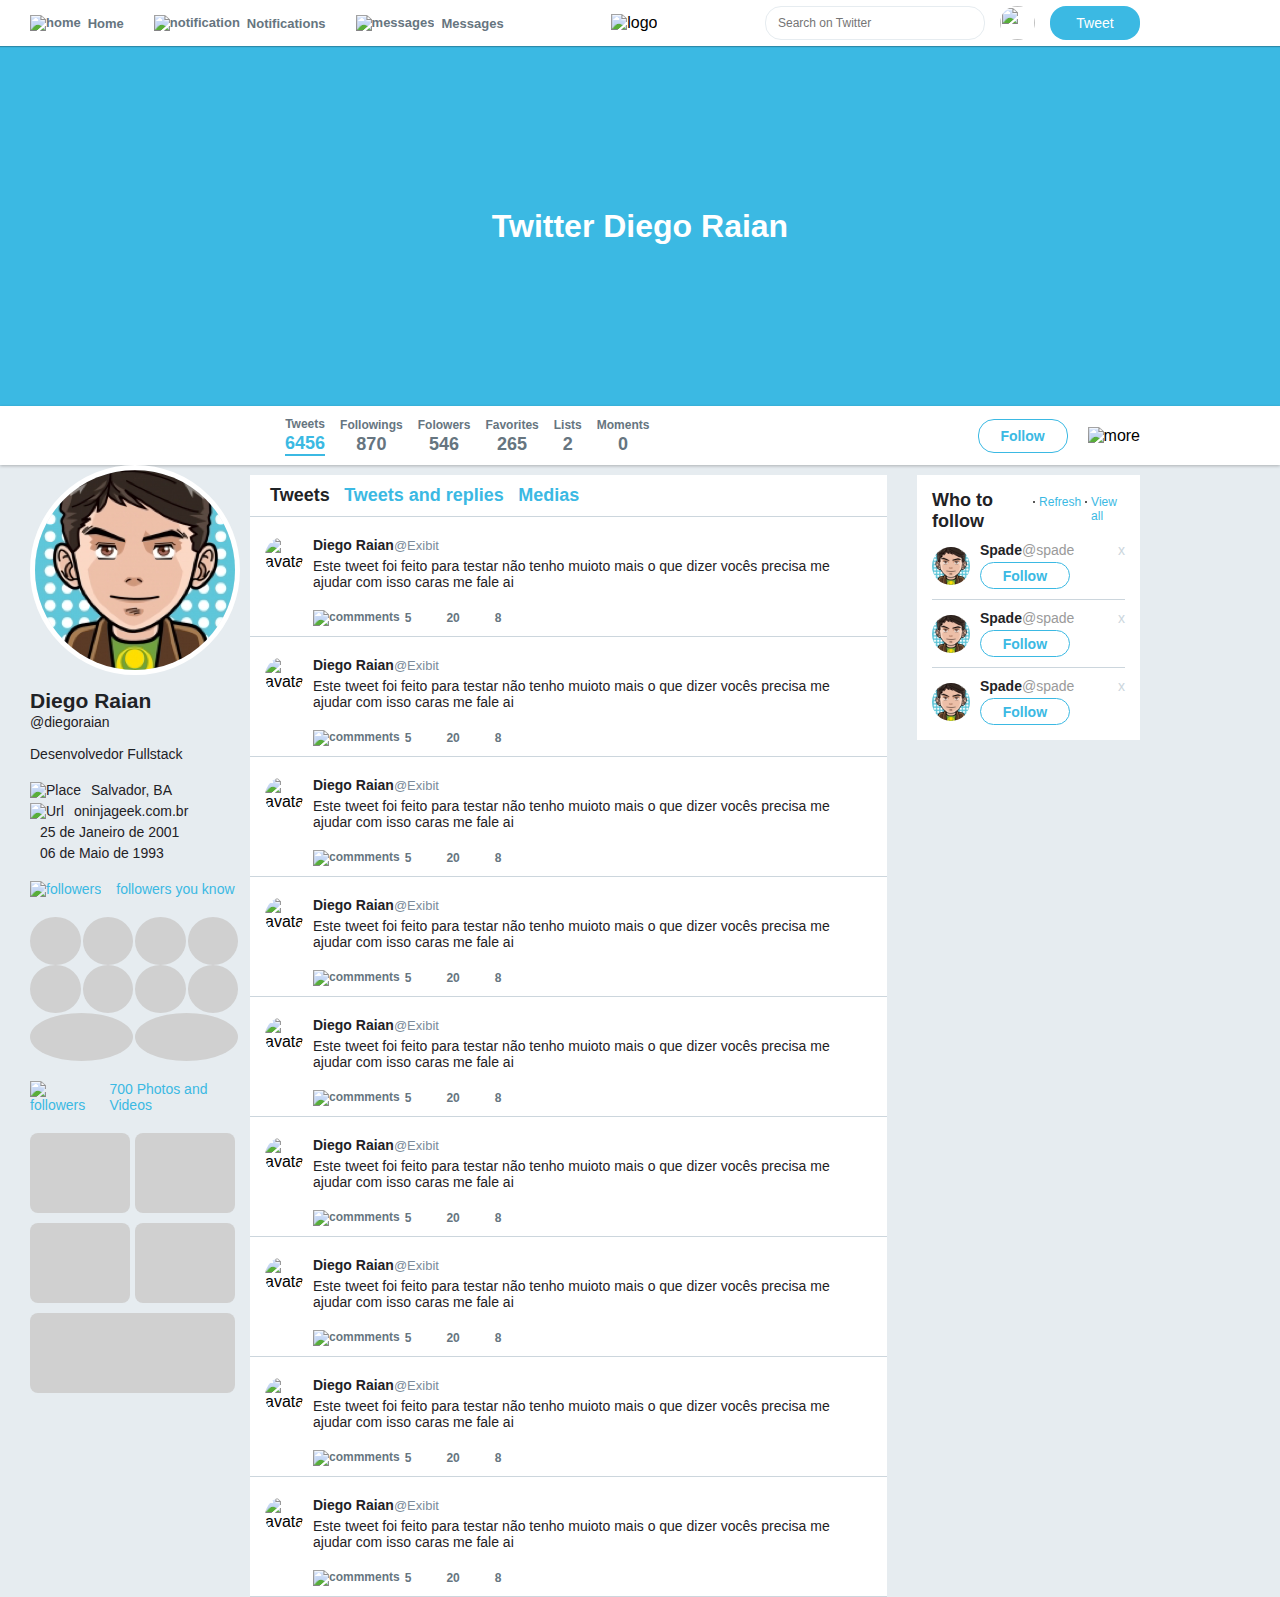
==== twitter/index.html @ fb255711 "clone do twitterls responsivo" ====
<!DOCTYPE html>
<html lang="en">

<head>
    <meta charset="UTF-8">
    <meta name="viewport" content="width=device-width, initial-scale=1.0">
    <title>Twitter</title>
    <link rel="stylesheet" href="styles.css">
    <title></title>
</head>

<body>

    <header id="main-header">
        <div class="content">
            <nav>

                <ul>

                    <li> <img src="/images/home.svg" alt="home" class=""> Home</li>
                    <li><img src="/images/notification.svg" alt="notification" class=""> Notifications</li>
                    <li><img src="/images/message.svg" alt="messages" class="">Messages</li>
                </ul>
            </nav>

            </nav>
            <img src="/images/logo.svg" alt="logo">
            <div class="busca">
                <input type="text" placeholder="Search on Twitter" />
                <img src="/images/avatar.png" />
                <button>Tweet</button>
            </div>
        </div>
    </header>
    <div class="banner">
        <h1>
            Twitter Diego Raian
        </h1>
    </div>

    <div class="top-bar">
        <div class="content">
            <ul>
                <li class="active">
                    <span>Tweets</span>
                    <strong>6456</strong>
                </li>
                <li>
                    <span>Followings</span>
                    <strong>870</strong>
                </li>
                <li>
                    <span>Folowers</span>
                    <strong>546</strong>
                </li>
                <li>
                    <span>Favorites</span>
                    <strong>265</strong>
                </li>
                <li>
                    <span>Lists</span>
                    <strong>2</strong>
                </li>
                <li>
                    <span>Moments</span>
                    <strong>0</strong>
                </li>
            </ul>

            <div class="follow-container">
                <button> Follow </button>
                <img src="/images/more.svg" alt="more">
            </div>
        </div>
    </div>
    <div class="wrapper-content content">
        <aside class="profile">
            <img class="avatar" src="images/avatar.png" alt="Diego Raian">
            <h1>Diego Raian</h1>
            <span>@diegoraian</span>
            <p> Desenvolvedor Fullstack </p>
            <ul class="profile-data">
                <li><img src="/images/place.svg" alt="Place">Salvador, BA</li>
                <li><img src="/images/url.svg" alt="Url">oninjageek.com.br</li>
                <li><img src="/images/joined.svg" alt="">25 de Janeiro de 2001</li>
                <li><img src="/images/born.svg" alt="">06 de Maio de 1993</li>
            </ul>
            <div class="widget followers">
                <strong> <img src="/images/followers.svg" alt="followers"> followers you know </strong>
                <ul>
                    <li></li>
                    <li></li>
                    <li></li>
                    <li></li>
                    <li></li>
                    <li></li>
                    <li></li>
                    <li></li>
                    <li></li>
                    <li></li>
                </ul>
            </div>
            <div class="widget photos">
                <strong> <img src="/images/images.svg" alt="followers"> 700 Photos and Videos </strong>
                <ul>
                    <li></li>
                    <li></li>
                    <li></li>
                    <li></li>
                    <li></li>

                </ul>
            </div>
        </aside>
        <section class="timeline">
            <nav>
                <a href="" class="active">Tweets</a>
                <a href="">Tweets and replies</a>
                <a href="">Medias</a>
            </nav>
            <ul class="tweets">
                <li>
                    <img src="/images/avatar.png" alt="avatar-tweet">
                    <div class="info">
                        <strong>Diego Raian<span>@Exibit</span></strong>
                        <p> Este tweet foi feito para testar não tenho muioto mais o que dizer vocês precisa me ajudar
                            com isso caras me fale ai</p>
                        <div class="actions">
                            <a href=""><img src="/images/comments.svg" alt="commments"> 5 </a>
                            <a href=""><img src="/images/retweet.svg" alt="">20</a>
                            <a href=""><img src="/images/like.svg" alt="">8</a>
                        </div>
                    </div>
                </li>
                <li>
                    <img src="/images/avatar.png" alt="avatar-tweet">
                    <div class="info">
                        <strong>Diego Raian<span>@Exibit</span></strong>
                        <p> Este tweet foi feito para testar não tenho muioto mais o que dizer vocês precisa me ajudar
                            com isso caras me fale ai</p>
                        <div class="actions">
                            <a href=""><img src="/images/comments.svg" alt="commments"> 5 </a>
                            <a href=""><img src="/images/retweet.svg" alt="">20</a>
                            <a href=""><img src="/images/like.svg" alt="">8</a>
                        </div>
                    </div>
                </li>
                <li>
                    <img src="/images/avatar.png" alt="avatar-tweet">
                    <div class="info">
                        <strong>Diego Raian<span>@Exibit</span></strong>
                        <p> Este tweet foi feito para testar não tenho muioto mais o que dizer vocês precisa me ajudar
                            com isso caras me fale ai</p>
                        <div class="actions">
                            <a href=""><img src="/images/comments.svg" alt="commments"> 5 </a>
                            <a href=""><img src="/images/retweet.svg" alt="">20</a>
                            <a href=""><img src="/images/like.svg" alt="">8</a>
                        </div>
                    </div>
                </li>
                <li>
                    <img src="/images/avatar.png" alt="avatar-tweet">
                    <div class="info">
                        <strong>Diego Raian<span>@Exibit</span></strong>
                        <p> Este tweet foi feito para testar não tenho muioto mais o que dizer vocês precisa me ajudar
                            com isso caras me fale ai</p>
                        <div class="actions">
                            <a href=""><img src="/images/comments.svg" alt="commments"> 5 </a>
                            <a href=""><img src="/images/retweet.svg" alt="">20</a>
                            <a href=""><img src="/images/like.svg" alt="">8</a>
                        </div>
                    </div>
                </li>
                <li>
                    <img src="/images/avatar.png" alt="avatar-tweet">
                    <div class="info">
                        <strong>Diego Raian<span>@Exibit</span></strong>
                        <p> Este tweet foi feito para testar não tenho muioto mais o que dizer vocês precisa me ajudar
                            com isso caras me fale ai</p>
                        <div class="actions">
                            <a href=""><img src="/images/comments.svg" alt="commments"> 5 </a>
                            <a href=""><img src="/images/retweet.svg" alt="">20</a>
                            <a href=""><img src="/images/like.svg" alt="">8</a>
                        </div>
                    </div>
                </li>
                <li>
                    <img src="/images/avatar.png" alt="avatar-tweet">
                    <div class="info">
                        <strong>Diego Raian<span>@Exibit</span></strong>
                        <p> Este tweet foi feito para testar não tenho muioto mais o que dizer vocês precisa me ajudar
                            com isso caras me fale ai</p>
                        <div class="actions">
                            <a href=""><img src="/images/comments.svg" alt="commments"> 5 </a>
                            <a href=""><img src="/images/retweet.svg" alt="">20</a>
                            <a href=""><img src="/images/like.svg" alt="">8</a>
                        </div>
                    </div>
                </li>
                <li>
                    <img src="/images/avatar.png" alt="avatar-tweet">
                    <div class="info">
                        <strong>Diego Raian<span>@Exibit</span></strong>
                        <p> Este tweet foi feito para testar não tenho muioto mais o que dizer vocês precisa me ajudar
                            com isso caras me fale ai</p>
                        <div class="actions">
                            <a href=""><img src="/images/comments.svg" alt="commments"> 5 </a>
                            <a href=""><img src="/images/retweet.svg" alt="">20</a>
                            <a href=""><img src="/images/like.svg" alt="">8</a>
                        </div>
                    </div>
                </li>                                
                <li>
                    <img src="/images/avatar.png" alt="avatar-tweet">
                    <div class="info">
                        <strong>Diego Raian<span>@Exibit</span></strong>
                        <p> Este tweet foi feito para testar não tenho muioto mais o que dizer vocês precisa me ajudar
                            com isso caras me fale ai</p>
                        <div class="actions">
                            <a href=""><img src="/images/comments.svg" alt="commments"> 5 </a>
                            <a href=""><img src="/images/retweet.svg" alt="">20</a>
                            <a href=""><img src="/images/like.svg" alt="">8</a>
                        </div>
                    </div>
                </li>
                <li>
                    <img src="/images/avatar.png" alt="avatar-tweet">
                    <div class="info">
                        <strong>Diego Raian<span>@Exibit</span></strong>
                        <p> Este tweet foi feito para testar não tenho muioto mais o que dizer vocês precisa me ajudar
                            com isso caras me fale ai</p>
                        <div class="actions">
                            <a href=""><img src="/images/comments.svg" alt="commments"> 5 </a>
                            <a href=""><img src="/images/retweet.svg" alt="">20</a>
                            <a href=""><img src="/images/like.svg" alt="">8</a>
                        </div>
                    </div>
                </li>                                
            </ul>
        </section>
        <aside class="widgets">

            <div class="widget follow">
                <div class="title">
                    <strong>Who to follow</strong>
                    <a href="">Refresh</a>
                    <a href="">View all</a>
                </div>
                <ul>
                    <li>
                        <div class="profile">
                            <img src="images/avatar.png" alt="avatar-follow">
                            <div class="info">
                                <strong>Spade<span>@spade</span></strong>
                                <button>Follow</button>
                            </div>
                        </div>
                        <a href="">x</a>

                    </li>
                    <li>
                        <div class="profile">
                            <img src="images/avatar.png" alt="avatar-follow">
                            <div class="info">
                                <strong>Spade<span>@spade</span></strong>
                                <button>Follow</button>
                            </div>
                        </div>
                        <a href="">x</a>

                    </li>
                    <li>
                        <div class="profile">
                            <img src="images/avatar.png" alt="avatar-follow">
                            <div class="info">
                                <strong>Spade<span>@spade</span></strong>
                                <button>Follow</button>
                            </div>
                        </div>
                        <a href="">x</a>

                    </li>
                </ul>
            </div>


        </aside>
    </div>




</body>

</html>
---- twitter/styles.css ----
* {
    margin: 0;
    padding: 0;
    box-sizing: border-box;
    --app-background: #e6ecf0
}

input,
button{
    outline: 0;
}

body {
    background: var(--app-background);
    font-family: 'Helvetica Neue', Helvetica,Arial, sans-serif;
    text-rendering: optimizeLegibility !important;
    -webkit-font-smoothing: antialiased !important;
} 
.content{
    max-width: 1170px;
    margin: 0;
    padding: 0 30px;
}

header#main-header{
    height: 46px;
    background: #fff;
    box-shadow: 0 1px 1px rgba(0,0,0,.25);
    position: relative; 
    z-index:1;
}   


header#main-header .content {
    display: flex;
    flex-direction: row;
    align-items: center;
    justify-content: space-between;
    height: 100%;
}

header#main-header nav ul {
    display: flex;
    flex-direction: row;
    list-style: none;
}


header#main-header nav ul li {
    display: flex;
    align-items: center;
    font-size: 13px;
    font-weight: bold;
    color: #667580;
    margin-left: 30px
}

header#main-header nav ul li:first-child{
    margin-left: 0px;
}

header#main-header nav ul li img{
    margin-right: 7px;
}


header#main-header  div.busca img{
    height: 34px;
    width: 35px;
    border-radius: 50%;
    margin: 15px;
}


header#main-header  div.busca button{
    height: 34px;
    width: 90px;
    font-size: 14px;
    color: #fff;
    border-radius: 16px;
    border: 0;
    background: #3bb9e3;
    display: flex;
    align-items: center;
    justify-content: center;
}

header#main-header  div.busca input{
    width: 220px;
    color: #667581;
    padding: 0 30px 0 12px;
    font-size: 12px;
    border: 1px solid #e6ecf0;
    height: 34px;
    border-radius: 16px;
    font-size:12px;
    background: url('/images/search.svg') no-repeat 190px center;

}
header#main-header  div.busca{
    display: flex;
    align-items: center;
}


div.banner {
    width: 100%;
    height: 360px;
    background: #3bb9e3;
    display: flex;
    align-items: center;
    justify-content: center;
    color: #fff;
}


div.top-bar{
    height: 59px;
    background: #fff;
    box-shadow: 0 1px 3px rgba(0,0,0,.25);

}

div.top-bar .content{
    display: flex;
    justify-content: space-between;
    align-items: center;
    padding-left:  285px;
    height: 100%;
}

div.top-bar .content ul{
    display: flex;
    list-style: none;
    height: 100%;
}
div.top-bar .content ul li{
    display: flex;
    flex-direction: column;
    justify-content: center;
    align-items: center;
    margin: 0 15px 0 0;
}

div.top-bar .content ul li.active::after{
    content: '';
    width: 100%;
    height:2px;
    
    bottom: 0;
    left: 0;
    background: #3bb9e3;
}

div.top-bar .content ul li.active strong{
    color: #3bb9e3;
}

div.top-bar .content ul li:last-child{
    margin: 0;
}
div.top-bar .content ul li span{
    color: #667580;
    font-weight: bold;
    font-size: 12px;
    margin-top: 2px;
}

div.top-bar .content ul li strong{
    color: #667580;
    font-size: 18px;
    font-weight: bold;
    margin-top: 2px;
}


div.follow-container {
    display: flex;
    align-items: center;
}
div.follow-container button{
    border: 1px solid  #3bb9e3;
    border-radius: 16px;
    display: flex;
    align-items: center;
    justify-content: center;
    width: 90px;
    height:  34px;
    color:  #3bb9e3;
    font-weight: bold;
    font-size: 14px;
    background-color: #fff;
    margin-right: 20px;
}

div.wrapper-content{
    display: flex;
    flex-direction: row;
}

div.wrapper-content aside.profile{
    width: 260px;
}

div.wrapper-content aside.profile img.avatar{
    border-radius: 50%;
    border: 5px solid #fff;
}

div.wrapper-content aside.profile h1{
    font-size: 21px;
    color: #1f2226;
    margin-top: 10px;
}


div.wrapper-content aside.profile span {
    font-size: 14px;
    color:  #1f2226;
}

div.wrapper-content aside.profile p {
    font-size: 14px;
    color:  #1f2226;
    margin-top: 15px;

}

div.wrapper-content aside.profile ul {
    list-style: none;
    margin-top: 20px;
}


div.wrapper-content aside.profile ul.profile-data li {
    display: flex;
    align-items: center;
    font-size: 14px;
    color:  #1f2226;
    margin-top: 5px;
}

div.wrapper-content aside.profile ul.profile-data li::first-child {
    margin-top: 0;
}

div.wrapper-content aside.profile ul.profile-data li img{
    margin-right: 10px;
}


div.wrapper-content aside.profile .widget{
    margin-top: 20px;

}

div.wrapper-content aside.profile .widget strong{
    font-weight: normal;
    color: #3bb9e3;
    font-size: 14px;
    display: flex;
    align-items: center;
}


div.wrapper-content aside.profile .widget strong img{
    margin-right: 15px;
}


div.wrapper-content aside.profile .widget ul{
    list-style: none;
    display: flex;
    flex-wrap: wrap;
    align-content: flex-start;
    align-items: flex-start;
    
}

div.wrapper-content aside.profile .widget ul li{
    width: 48px;
    height: 48px;
    border-radius: 50%;
    background: #d0d0d0;
    flex: 1 0 auto;
    margin-right: 2px;

}



div.wrapper-content aside.profile .photos ul li{
    width: 80px;
    height: 80px;
    border-radius: 8px;
    background: #d0d0d0;
    flex: 1 0 auto ;
    margin-right: 2px;
    margin: 0 5px  10px 0;


}


div.wrapper-content .timeline{
    flex-grow: 1;
}
div.wrapper-content aside.widgets{
    margin-top: 10px;
    width: 280px;
    margin-left: 20px;
}

div.wrapper-content aside.widgets div.widget{
    padding: 15px;
    background: #fff;
}

div.wrapper-content aside.widgets div.widget div.title{
    display: flex;
    align-items: baseline;
}

div.wrapper-content aside.widgets div.widget div.title strong {
    font-size: 18px;
    color: #1f2226;
}

div.wrapper-content aside.widgets div.widget div.title a {
    font-size: 12px;
    color: #3bb9e3;
    text-decoration: none;
    position: relative;
    padding-left: 10px;
}


div.wrapper-content aside.widgets .widget .title a::before {
    content: "";
    width: 2px;
    height: 2px;
    background: #222;
    border-radius: 50%;
    position: absolute;
    left: 4px;
    top: 6px;
}


div.wrapper-content aside.widgets .follow ul  {
    list-style: none;
    margin-top: 10px;
}

div.wrapper-content aside.widgets .follow ul  li{
    display: flex;
    justify-content: space-between;
    margin-top: 10px;
    border-bottom: 1px solid #ccd6dd;
    padding-bottom: 10px;
    margin-bottom: 10px;
}

div.wrapper-content aside.widgets .follow ul  li > a{
    text-decoration: none;
    color: #ccd6dd;
    font-size: 14px;
}

div.wrapper-content aside.widgets .follow ul  li .profile{
    display: flex;
    align-items: center;
}
div.wrapper-content aside.widgets .follow ul  li .profile img{
    width: 38px;
    height: 38px;
    border-radius: 50%;
    margin-right: 10px;
}

div.wrapper-content aside.widgets .follow ul  li .profile .info{
    display: flex;
    flex-direction: column;
}

div.wrapper-content aside.widgets .follow ul  li .profile .info strong{
    font-size: 14px;
    color: #1f2326;
}

div.wrapper-content aside.widgets .follow ul  li .profile .info span{
    font-weight: normal;
    color: #9a9a9a;
}

div.wrapper-content aside.widgets .follow ul  li .profile .info button{
    border: 1px solid  #3bb9e3;
    border-radius: 16px;
    width: 90px;
    height:  27px;
    color:  #3bb9e3;
    font-weight: bold;
    font-size: 14px;
    background-color: #fff;
    margin-top: 4px;
}
div.wrapper-content aside.widgets .follow ul  li:last-child{
    padding-bottom: 0;
    margin-bottom: 0;
    border-bottom: 0;
}

div.wrapper-content .timeline {
    flex-grow: 1;
    background: #fff;
    margin: 10px 10px 0 10px
}


div.wrapper-content .timeline nav{
    border-bottom: 1px solid #ccd6dd;
    padding: 10px  20px;
}

div.wrapper-content .timeline nav a{
    text-decoration: none;
    font-size: 18px;
    font-weight: bold;
    color: #3bb9e3;
    margin-left: 10px;
}

div.wrapper-content .timeline nav a:first-child{
    margin-left: 0px;
}

div.wrapper-content .timeline nav a.active{
    color: #1f2326
}


div.wrapper-content .timeline ul.tweets  {
 list-style: none;
}


div.wrapper-content .timeline ul.tweets  li{
    display: flex;
    margin-top: 10px;
    border-bottom: 1px solid #ccd6dd;
    padding: 10px 15px;
}

div.wrapper-content .timeline ul.tweets li >  img{
    width: 38px;
    height: 38px; 
    border-radius: 50px;
}

div.wrapper-content .timeline ul.tweets  li .info{
    margin-left: 10px;
    display: flex;
    flex-direction: column;
    justify-content: center;
}

div.wrapper-content .timeline ul.tweets  li .info strong {
    font-size: 14px;
    color: #1f2226;
}

div.wrapper-content .timeline ul.tweets  li .info strong span{
    font-size: 13px;
    font-weight: normal;
    color: #7b8b9a;
}



div.wrapper-content .timeline ul.tweets  li .info p{
    font-size: 14px;
    color: #1f2226;
    margin-top: 5px;
}


div.wrapper-content .timeline ul.tweets  li .info .actions{
    display: flex;
    margin-top: 20px;
}

div.wrapper-content .timeline ul.tweets  li .info .actions a{
    text-decoration: none;
    display: flex;
    align-items: center;
    font-size: 12px;
    color: #667580;
    font-weight: bold;
    margin-left: 30px;
}


div.wrapper-content .timeline ul.tweets  li .info .actions a img{
    margin-right: 5px;   
}

div.wrapper-content .timeline ul.tweets  li .info .actions a:first-child{
    margin-left: 0;
}
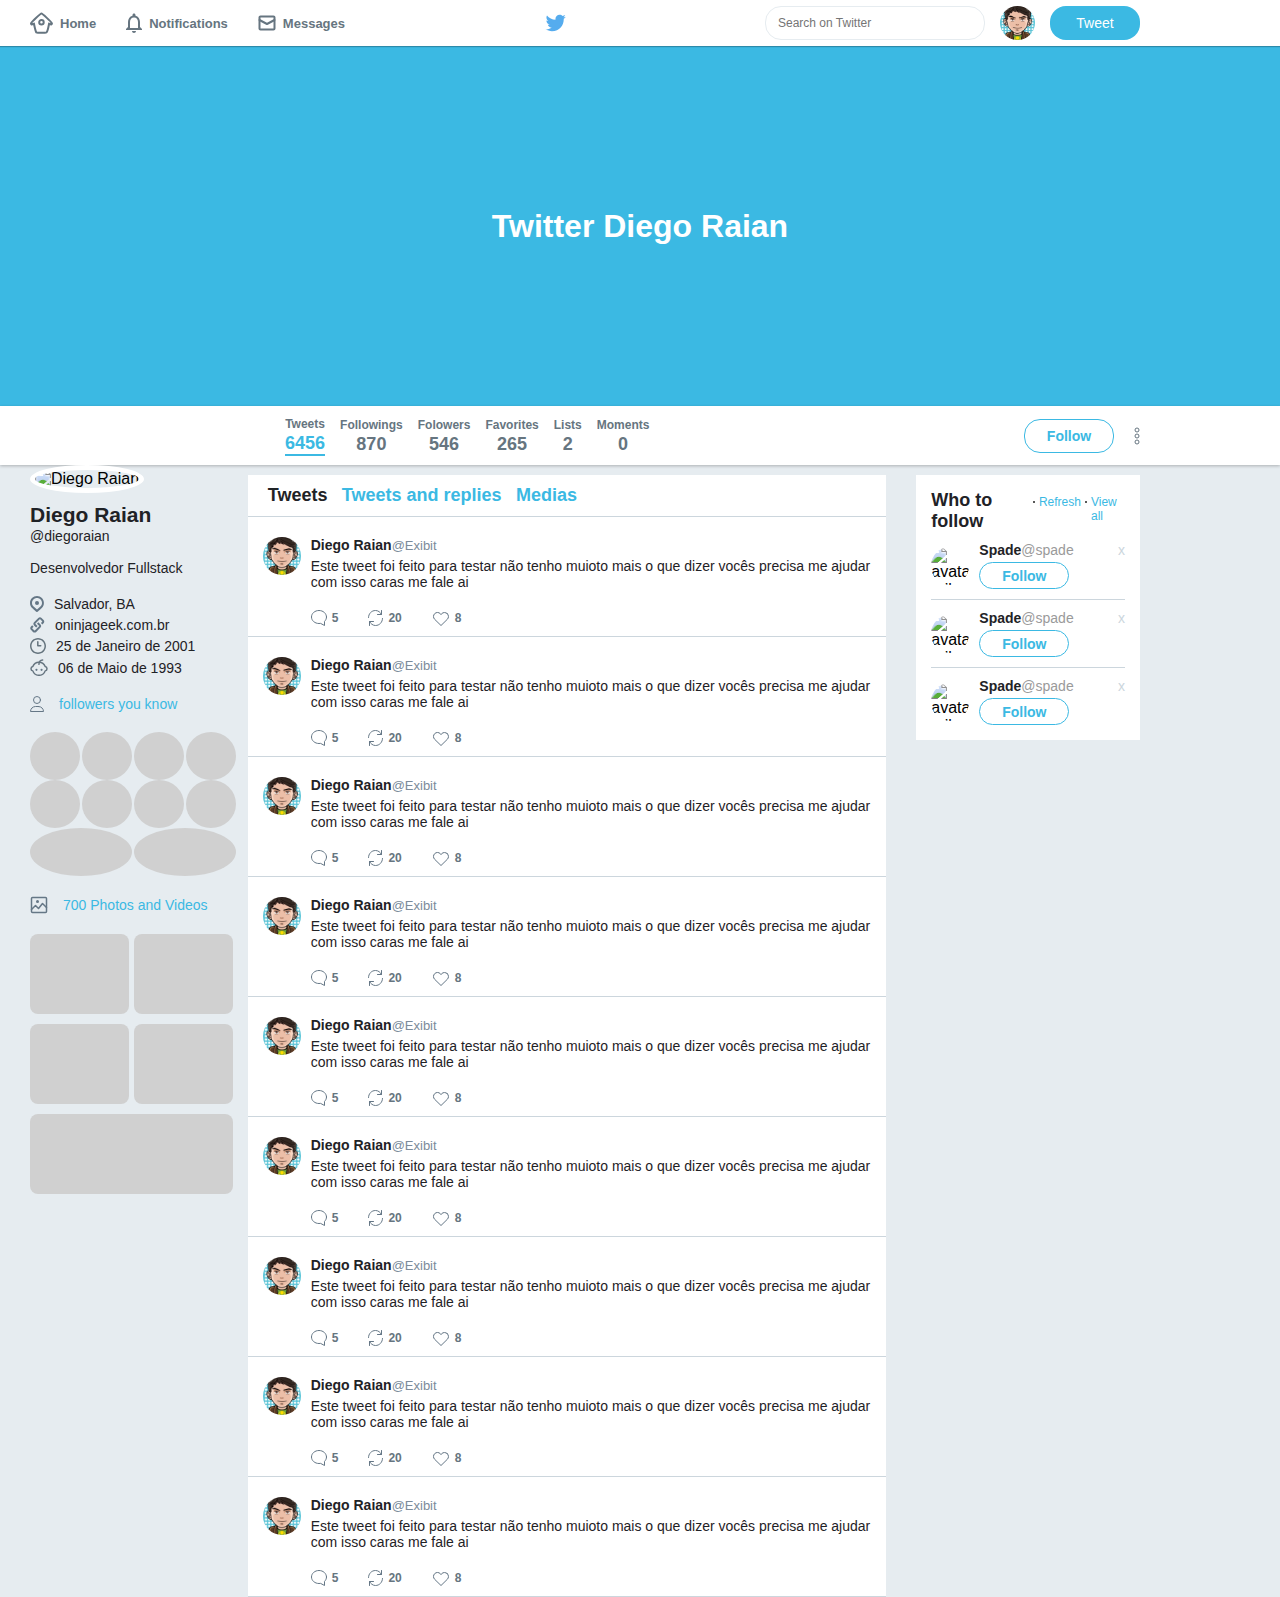
==== commit 0626cf84: "Iniciado o clone da interface do facebook" ====
--- a/twitter/index.html
+++ b/twitter/index.html
@@ -17,17 +17,17 @@
 
                 <ul>
 
-                    <li> <img src="/images/home.svg" alt="home" class=""> Home</li>
-                    <li><img src="/images/notification.svg" alt="notification" class=""> Notifications</li>
-                    <li><img src="/images/message.svg" alt="messages" class="">Messages</li>
+                    <li> <img src="/twitter/images/home.svg" alt="home" class=""> Home</li>
+                    <li><img src="/twitter/images/notification.svg" alt="notification" class=""> Notifications</li>
+                    <li><img src="/twitter/images/message.svg" alt="messages" class="">Messages</li>
                 </ul>
             </nav>
 
             </nav>
-            <img src="/images/logo.svg" alt="logo">
+            <img src="/twitter/images/logo.svg" alt="logo">
             <div class="busca">
                 <input type="text" placeholder="Search on Twitter" />
-                <img src="/images/avatar.png" />
+                <img src="/twitter/images/avatar.png" />
                 <button>Tweet</button>
             </div>
         </div>
@@ -69,24 +69,24 @@
 
             <div class="follow-container">
                 <button> Follow </button>
-                <img src="/images/more.svg" alt="more">
+                <img src="/twitter/images/more.svg" alt="more">
             </div>
         </div>
     </div>
     <div class="wrapper-content content">
         <aside class="profile">
-            <img class="avatar" src="images/avatar.png" alt="Diego Raian">
+            <img class="avatar" src="twitter/images/avatar.png" alt="Diego Raian">
             <h1>Diego Raian</h1>
             <span>@diegoraian</span>
             <p> Desenvolvedor Fullstack </p>
             <ul class="profile-data">
-                <li><img src="/images/place.svg" alt="Place">Salvador, BA</li>
-                <li><img src="/images/url.svg" alt="Url">oninjageek.com.br</li>
-                <li><img src="/images/joined.svg" alt="">25 de Janeiro de 2001</li>
-                <li><img src="/images/born.svg" alt="">06 de Maio de 1993</li>
+                <li><img src="/twitter/images/place.svg" alt="Place">Salvador, BA</li>
+                <li><img src="/twitter/images/url.svg" alt="Url">oninjageek.com.br</li>
+                <li><img src="/twitter/images/joined.svg" alt="">25 de Janeiro de 2001</li>
+                <li><img src="/twitter/images/born.svg" alt="">06 de Maio de 1993</li>
             </ul>
             <div class="widget followers">
-                <strong> <img src="/images/followers.svg" alt="followers"> followers you know </strong>
+                <strong> <img src="/twitter/images/followers.svg" alt="followers"> followers you know </strong>
                 <ul>
                     <li></li>
                     <li></li>
@@ -101,7 +101,7 @@
                 </ul>
             </div>
             <div class="widget photos">
-                <strong> <img src="/images/images.svg" alt="followers"> 700 Photos and Videos </strong>
+                <strong> <img src="/twitter/images/images.svg" alt="followers"> 700 Photos and Videos </strong>
                 <ul>
                     <li></li>
                     <li></li>
@@ -120,119 +120,119 @@
             </nav>
             <ul class="tweets">
                 <li>
-                    <img src="/images/avatar.png" alt="avatar-tweet">
-                    <div class="info">
-                        <strong>Diego Raian<span>@Exibit</span></strong>
-                        <p> Este tweet foi feito para testar não tenho muioto mais o que dizer vocês precisa me ajudar
-                            com isso caras me fale ai</p>
-                        <div class="actions">
-                            <a href=""><img src="/images/comments.svg" alt="commments"> 5 </a>
-                            <a href=""><img src="/images/retweet.svg" alt="">20</a>
-                            <a href=""><img src="/images/like.svg" alt="">8</a>
-                        </div>
-                    </div>
-                </li>
-                <li>
-                    <img src="/images/avatar.png" alt="avatar-tweet">
-                    <div class="info">
-                        <strong>Diego Raian<span>@Exibit</span></strong>
-                        <p> Este tweet foi feito para testar não tenho muioto mais o que dizer vocês precisa me ajudar
-                            com isso caras me fale ai</p>
-                        <div class="actions">
-                            <a href=""><img src="/images/comments.svg" alt="commments"> 5 </a>
-                            <a href=""><img src="/images/retweet.svg" alt="">20</a>
-                            <a href=""><img src="/images/like.svg" alt="">8</a>
-                        </div>
-                    </div>
-                </li>
-                <li>
-                    <img src="/images/avatar.png" alt="avatar-tweet">
-                    <div class="info">
-                        <strong>Diego Raian<span>@Exibit</span></strong>
-                        <p> Este tweet foi feito para testar não tenho muioto mais o que dizer vocês precisa me ajudar
-                            com isso caras me fale ai</p>
-                        <div class="actions">
-                            <a href=""><img src="/images/comments.svg" alt="commments"> 5 </a>
-                            <a href=""><img src="/images/retweet.svg" alt="">20</a>
-                            <a href=""><img src="/images/like.svg" alt="">8</a>
-                        </div>
-                    </div>
-                </li>
-                <li>
-                    <img src="/images/avatar.png" alt="avatar-tweet">
-                    <div class="info">
-                        <strong>Diego Raian<span>@Exibit</span></strong>
-                        <p> Este tweet foi feito para testar não tenho muioto mais o que dizer vocês precisa me ajudar
-                            com isso caras me fale ai</p>
-                        <div class="actions">
-                            <a href=""><img src="/images/comments.svg" alt="commments"> 5 </a>
-                            <a href=""><img src="/images/retweet.svg" alt="">20</a>
-                            <a href=""><img src="/images/like.svg" alt="">8</a>
-                        </div>
-                    </div>
-                </li>
-                <li>
-                    <img src="/images/avatar.png" alt="avatar-tweet">
-                    <div class="info">
-                        <strong>Diego Raian<span>@Exibit</span></strong>
-                        <p> Este tweet foi feito para testar não tenho muioto mais o que dizer vocês precisa me ajudar
-                            com isso caras me fale ai</p>
-                        <div class="actions">
-                            <a href=""><img src="/images/comments.svg" alt="commments"> 5 </a>
-                            <a href=""><img src="/images/retweet.svg" alt="">20</a>
-                            <a href=""><img src="/images/like.svg" alt="">8</a>
-                        </div>
-                    </div>
-                </li>
-                <li>
-                    <img src="/images/avatar.png" alt="avatar-tweet">
-                    <div class="info">
-                        <strong>Diego Raian<span>@Exibit</span></strong>
-                        <p> Este tweet foi feito para testar não tenho muioto mais o que dizer vocês precisa me ajudar
-                            com isso caras me fale ai</p>
-                        <div class="actions">
-                            <a href=""><img src="/images/comments.svg" alt="commments"> 5 </a>
-                            <a href=""><img src="/images/retweet.svg" alt="">20</a>
-                            <a href=""><img src="/images/like.svg" alt="">8</a>
-                        </div>
-                    </div>
-                </li>
-                <li>
-                    <img src="/images/avatar.png" alt="avatar-tweet">
-                    <div class="info">
-                        <strong>Diego Raian<span>@Exibit</span></strong>
-                        <p> Este tweet foi feito para testar não tenho muioto mais o que dizer vocês precisa me ajudar
-                            com isso caras me fale ai</p>
-                        <div class="actions">
-                            <a href=""><img src="/images/comments.svg" alt="commments"> 5 </a>
-                            <a href=""><img src="/images/retweet.svg" alt="">20</a>
-                            <a href=""><img src="/images/like.svg" alt="">8</a>
+                    <img src="/twitter/images/avatar.png" alt="avatar-tweet">
+                    <div class="info">
+                        <strong>Diego Raian<span>@Exibit</span></strong>
+                        <p> Este tweet foi feito para testar não tenho muioto mais o que dizer vocês precisa me ajudar
+                            com isso caras me fale ai</p>
+                        <div class="actions">
+                            <a href=""><img src="/twitter/images/comments.svg" alt="commments"> 5 </a>
+                            <a href=""><img src="/twitter/images/retweet.svg" alt="">20</a>
+                            <a href=""><img src="/twitter/images/like.svg" alt="">8</a>
+                        </div>
+                    </div>
+                </li>
+                <li>
+                    <img src="/twitter/images/avatar.png" alt="avatar-tweet">
+                    <div class="info">
+                        <strong>Diego Raian<span>@Exibit</span></strong>
+                        <p> Este tweet foi feito para testar não tenho muioto mais o que dizer vocês precisa me ajudar
+                            com isso caras me fale ai</p>
+                        <div class="actions">
+                            <a href=""><img src="/twitter/images/comments.svg" alt="commments"> 5 </a>
+                            <a href=""><img src="/twitter/images/retweet.svg" alt="">20</a>
+                            <a href=""><img src="/twitter/images/like.svg" alt="">8</a>
+                        </div>
+                    </div>
+                </li>
+                <li>
+                    <img src="/twitter/images/avatar.png" alt="avatar-tweet">
+                    <div class="info">
+                        <strong>Diego Raian<span>@Exibit</span></strong>
+                        <p> Este tweet foi feito para testar não tenho muioto mais o que dizer vocês precisa me ajudar
+                            com isso caras me fale ai</p>
+                        <div class="actions">
+                            <a href=""><img src="/twitter/images/comments.svg" alt="commments"> 5 </a>
+                            <a href=""><img src="/twitter/images/retweet.svg" alt="">20</a>
+                            <a href=""><img src="/twitter/images/like.svg" alt="">8</a>
+                        </div>
+                    </div>
+                </li>
+                <li>
+                    <img src="/twitter/images/avatar.png" alt="avatar-tweet">
+                    <div class="info">
+                        <strong>Diego Raian<span>@Exibit</span></strong>
+                        <p> Este tweet foi feito para testar não tenho muioto mais o que dizer vocês precisa me ajudar
+                            com isso caras me fale ai</p>
+                        <div class="actions">
+                            <a href=""><img src="/twitter/images/comments.svg" alt="commments"> 5 </a>
+                            <a href=""><img src="/twitter/images/retweet.svg" alt="">20</a>
+                            <a href=""><img src="/twitter/images/like.svg" alt="">8</a>
+                        </div>
+                    </div>
+                </li>
+                <li>
+                    <img src="/twitter/images/avatar.png" alt="avatar-tweet">
+                    <div class="info">
+                        <strong>Diego Raian<span>@Exibit</span></strong>
+                        <p> Este tweet foi feito para testar não tenho muioto mais o que dizer vocês precisa me ajudar
+                            com isso caras me fale ai</p>
+                        <div class="actions">
+                            <a href=""><img src="/twitter/images/comments.svg" alt="commments"> 5 </a>
+                            <a href=""><img src="/twitter/images/retweet.svg" alt="">20</a>
+                            <a href=""><img src="/twitter/images/like.svg" alt="">8</a>
+                        </div>
+                    </div>
+                </li>
+                <li>
+                    <img src="/twitter/images/avatar.png" alt="avatar-tweet">
+                    <div class="info">
+                        <strong>Diego Raian<span>@Exibit</span></strong>
+                        <p> Este tweet foi feito para testar não tenho muioto mais o que dizer vocês precisa me ajudar
+                            com isso caras me fale ai</p>
+                        <div class="actions">
+                            <a href=""><img src="/twitter/images/comments.svg" alt="commments"> 5 </a>
+                            <a href=""><img src="/twitter/images/retweet.svg" alt="">20</a>
+                            <a href=""><img src="/twitter/images/like.svg" alt="">8</a>
+                        </div>
+                    </div>
+                </li>
+                <li>
+                    <img src="/twitter/images/avatar.png" alt="avatar-tweet">
+                    <div class="info">
+                        <strong>Diego Raian<span>@Exibit</span></strong>
+                        <p> Este tweet foi feito para testar não tenho muioto mais o que dizer vocês precisa me ajudar
+                            com isso caras me fale ai</p>
+                        <div class="actions">
+                            <a href=""><img src="/twitter/images/comments.svg" alt="commments"> 5 </a>
+                            <a href=""><img src="/twitter/images/retweet.svg" alt="">20</a>
+                            <a href=""><img src="/twitter/images/like.svg" alt="">8</a>
                         </div>
                     </div>
                 </li>                                
                 <li>
-                    <img src="/images/avatar.png" alt="avatar-tweet">
-                    <div class="info">
-                        <strong>Diego Raian<span>@Exibit</span></strong>
-                        <p> Este tweet foi feito para testar não tenho muioto mais o que dizer vocês precisa me ajudar
-                            com isso caras me fale ai</p>
-                        <div class="actions">
-                            <a href=""><img src="/images/comments.svg" alt="commments"> 5 </a>
-                            <a href=""><img src="/images/retweet.svg" alt="">20</a>
-                            <a href=""><img src="/images/like.svg" alt="">8</a>
-                        </div>
-                    </div>
-                </li>
-                <li>
-                    <img src="/images/avatar.png" alt="avatar-tweet">
-                    <div class="info">
-                        <strong>Diego Raian<span>@Exibit</span></strong>
-                        <p> Este tweet foi feito para testar não tenho muioto mais o que dizer vocês precisa me ajudar
-                            com isso caras me fale ai</p>
-                        <div class="actions">
-                            <a href=""><img src="/images/comments.svg" alt="commments"> 5 </a>
-                            <a href=""><img src="/images/retweet.svg" alt="">20</a>
-                            <a href=""><img src="/images/like.svg" alt="">8</a>
+                    <img src="/twitter/images/avatar.png" alt="avatar-tweet">
+                    <div class="info">
+                        <strong>Diego Raian<span>@Exibit</span></strong>
+                        <p> Este tweet foi feito para testar não tenho muioto mais o que dizer vocês precisa me ajudar
+                            com isso caras me fale ai</p>
+                        <div class="actions">
+                            <a href=""><img src="/twitter/images/comments.svg" alt="commments"> 5 </a>
+                            <a href=""><img src="/twitter/images/retweet.svg" alt="">20</a>
+                            <a href=""><img src="/twitter/images/like.svg" alt="">8</a>
+                        </div>
+                    </div>
+                </li>
+                <li>
+                    <img src="/twitter/images/avatar.png" alt="avatar-tweet">
+                    <div class="info">
+                        <strong>Diego Raian<span>@Exibit</span></strong>
+                        <p> Este tweet foi feito para testar não tenho muioto mais o que dizer vocês precisa me ajudar
+                            com isso caras me fale ai</p>
+                        <div class="actions">
+                            <a href=""><img src="/twitter/images/comments.svg" alt="commments"> 5 </a>
+                            <a href=""><img src="/twitter/images/retweet.svg" alt="">20</a>
+                            <a href=""><img src="/twitter/images/like.svg" alt="">8</a>
                         </div>
                     </div>
                 </li>                                
@@ -249,7 +249,7 @@
                 <ul>
                     <li>
                         <div class="profile">
-                            <img src="images/avatar.png" alt="avatar-follow">
+                            <img src="twitter/images/avatar.png" alt="avatar-follow">
                             <div class="info">
                                 <strong>Spade<span>@spade</span></strong>
                                 <button>Follow</button>
@@ -260,7 +260,7 @@
                     </li>
                     <li>
                         <div class="profile">
-                            <img src="images/avatar.png" alt="avatar-follow">
+                            <img src="twitter/images/avatar.png" alt="avatar-follow">
                             <div class="info">
                                 <strong>Spade<span>@spade</span></strong>
                                 <button>Follow</button>
@@ -271,7 +271,7 @@
                     </li>
                     <li>
                         <div class="profile">
-                            <img src="images/avatar.png" alt="avatar-follow">
+                            <img src="twitter/images/avatar.png" alt="avatar-follow">
                             <div class="info">
                                 <strong>Spade<span>@spade</span></strong>
                                 <button>Follow</button>
